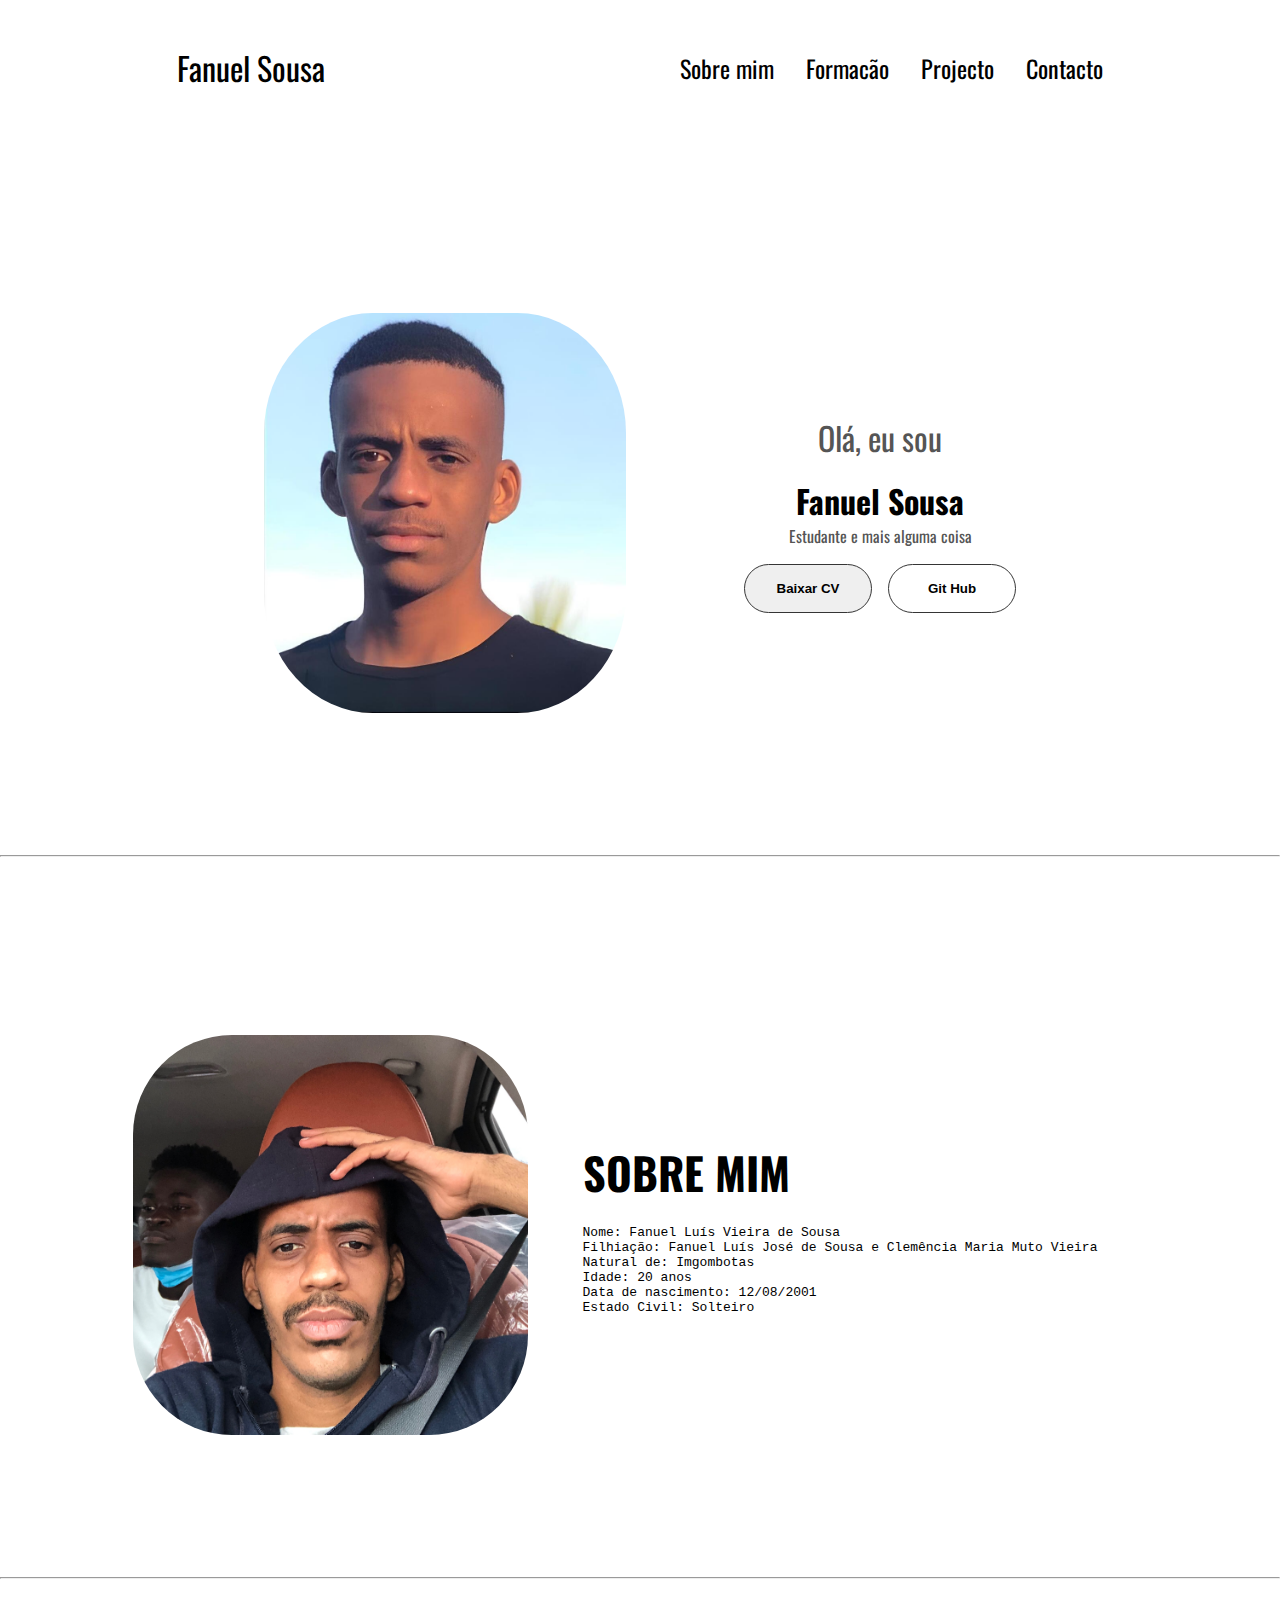
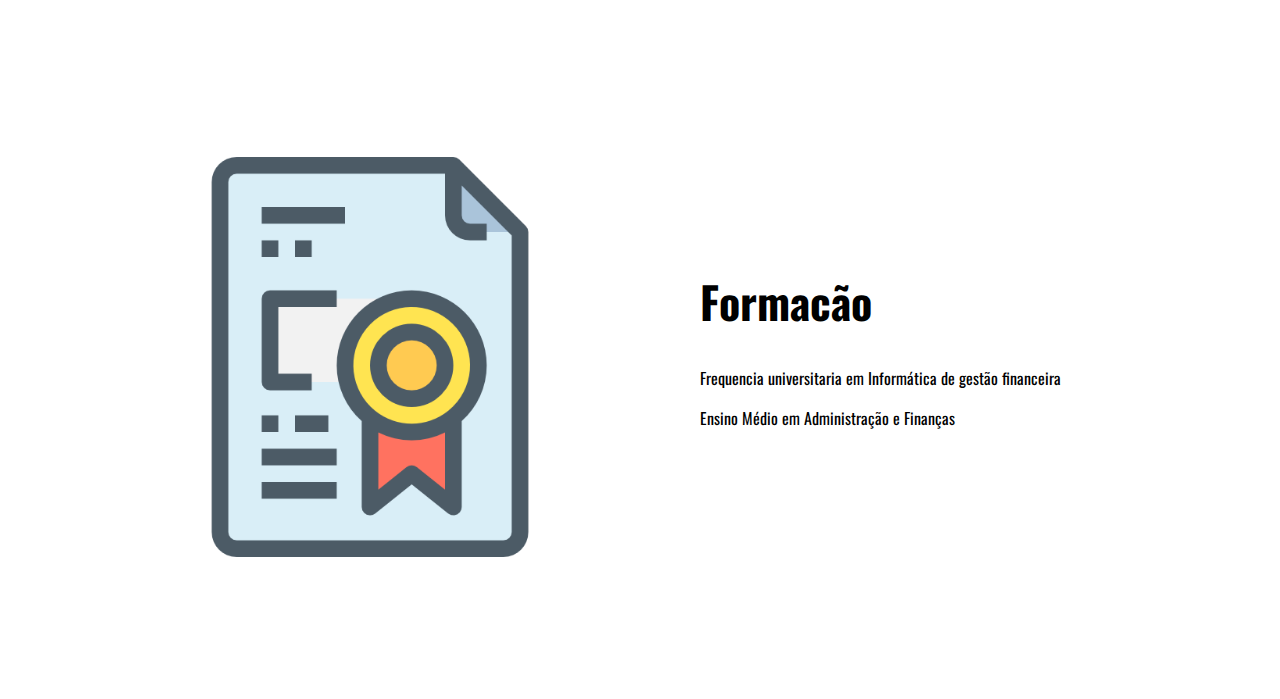
==== index.html @ 15035522 "first" ====
<!DOCTYPE html>
<html lang="en">
<head>
    <meta charset="UTF-8">
    <meta name="viewport" content="width=device-width, initial-scale=1.0">
    <title>CV</title>
    <link rel="stylesheet" href="estilo/style.css">
</head>
<body>
    <nav id="largedevice">
        <div class="logo">Fanuel Sousa</div>
        <div >
            <ul class="navlink">
                <li><a href="#aboutme">Sobre mim</a></li>
                <li><a href=#certificacao>Formacão</a></li>
                <li><a href="https://web.facebook.com" target="_blank">Projecto</a></li>
                <li><a href="https://web.facebook.com" target="_blank">Contacto</a></li>
            </ul>
        </div>
    </nav>
    <section id="perfil">
        <div class="fotoperfil">
            <img src="img/1.jpg" alt="Foto de Fanuel de Sousa" style="border-radius: 30%;">
        </div>
        <div class="sessaotexto">
            <p class="txt1">Olá, eu sou</p>
            <h1 class="title">Fanuel Sousa</h1>
            <p class="txt2">Estudante e mais alguma coisa</p>

            <div class="botao">
                <button class="btn1" onclick="window.open('//drive.google.com/uc?export=download&id=1w3uUy9OjhouTGVbgWJtc4XpANUk-ohTx')">Baixar CV</button>
                <button class="btn2" onclick="window.open('//github.com/fanuellv')">Git Hub</button>
            </div>
        </div>
        
    </section>
    <hr>
    <section id="aboutme">
        <div class="eu">
            <div class="euimg">
                <img src="img/2.JPG" alt="" style="border-radius: 25%;">
            </div>
            <div class="eutxtfull">
                <h1 class="eutitle">Sobre mim</h1>
            <pre class="eutxt">
Nome: Fanuel Luís Vieira de Sousa 
Filhiação: Fanuel Luís José de Sousa e Clemência Maria Muto Vieira
Natural de: Imgombotas
Idade: 20 anos
Data de nascimento: 12/08/2001 
Estado Civil: Solteiro
            </pre>
            </div>
        </div>
    </section>
    <hr>
    <section id="certificacao">
        <div class="certimg">
            <img src="img/certificado.png" alt="">
        </div>
        <div class="formacao">
            <h1>Formacão</h1>
            <ul>
                <li><a href="assets/licenciatura.html" target="_blank">Frequencia universitaria em Informática de gestão financeira</a></li>
                <li><a href="assets/medio.html" target="_blank">Ensino Médio em Administração e Finanças</a></li>

            </ul>
        </div>
    </section>
</body>
</html>
---- estilo/style.css ----
/*Geral*/

@import url('https://fonts.googleapis.com/css2?family=Oswald:wght@200..700&display=swap');

*{
    margin: 0;
    padding: 0;
}
body{
    font-family: "Oswald", sans-serif;
    font-optical-sizing: auto;
}
html{
    scroll-behavior: smooth;
}
p{
    color: rgb(85, 85, 85);
}

/*Navegacao*/
nav, .navlink{
    display: flex;
}
nav{
    justify-content: space-around;
    align-items: center;
    height: 15vh;
}
.navlink{
    gap: 2rem;
    list-style: none;
    font-size: 1.5rem;
}
a{
    color: black;
    text-decoration: none;
    text-decoration-color: none;
}
a:hover{
    color: grey;
    text-decoration: underline;
    text-underline-offset: 1rem;
    text-decoration-color: rgb(181, 181, 181);
    
}
.logo{
    font-size: 2rem;
}
.logo:hover{
    cursor: default;
    color: aqua;
}

/*Perfil sessao*/

section{
    padding-top:4vh;
    height: 96vh;
    margin: 0 10rem;
    box-sizing: border-box;
    min-height: fit-content;
}
#perfil{
    display: flex;
    justify-content: center;
    gap: 5rem;
    height: 80vh;
}
.fotoperfil{
    display: flex;
    height: 400px;
    width: 400px;
    margin: auto 0;
}
.sessaotexto{
    align-self: center;
    align-items: center;
    text-align: center;
}
.txt1{
    text-align: center;
    font-size: 2rem;
    margin-bottom: 1rem;
}
.title{
    font-size: 2rem;
    text-align: center;
}
.txt2{
    text-align: center;
    font-size: 1rem;
    margin-bottom: 1rem;
}
.botao{
    display: flex;
    justify-content: center;
    gap: 1rem;
}
button{
    font-weight: 600;
    transition: all 300ms ease;
    padding: 1rem;
    width: 8rem;
    border-radius: 2rem;
}
.btn1, .btn2{
    border: rgb(53, 53, 53) 0.1rem solid;
}
.btn1:hover, .btn2:hover{
    cursor: pointer;
}
.btn2:hover{
    background: rgb(53, 53, 53);
    color: white;
}
.btn1:hover{
    background: rgb(0, 0, 0);
    color: white;
}
.btn2{
    background: none;
}
.btn2:hover{
    border: rgb(255,255,255) 0.1rem solid;

}

/*Sobre mim*/
#aboutme{
    display: flex;
    justify-content: center;
    gap: 5rem;
    height: 80vh;
}
.eu{
    display: flex;
    justify-content: space-around;
    align-items: center;
}
.euimg{
    display: flex;
    height: 400px;
    width: 400px;
    margin: auto 0;
}
.eutxtfull{
    align-self: center;
    align-items: center;
    text-align: justify;
    padding: 50px;
}
.eutitle{
    font-size: 2.75rem;
    text-transform: uppercase;
    padding-bottom: 20px;
}

/*Certificacao*/
#certificacao{
    display: flex;
    justify-content: center;
    gap: 5rem;
    height: 80vh;
}
.certimg{
    display: flex;
    height: 400px;
    width: 400px;
    margin: auto 0;
}
.formacao{
    align-self: center;
    align-items: center;
    text-align: justify;
    padding: 50px;
}
.formacao li{
    list-style: none;
    padding-bottom: 1rem;
}
.formacao h1{
    font-size: 2.75rem;
    padding-bottom: 2rem;
}
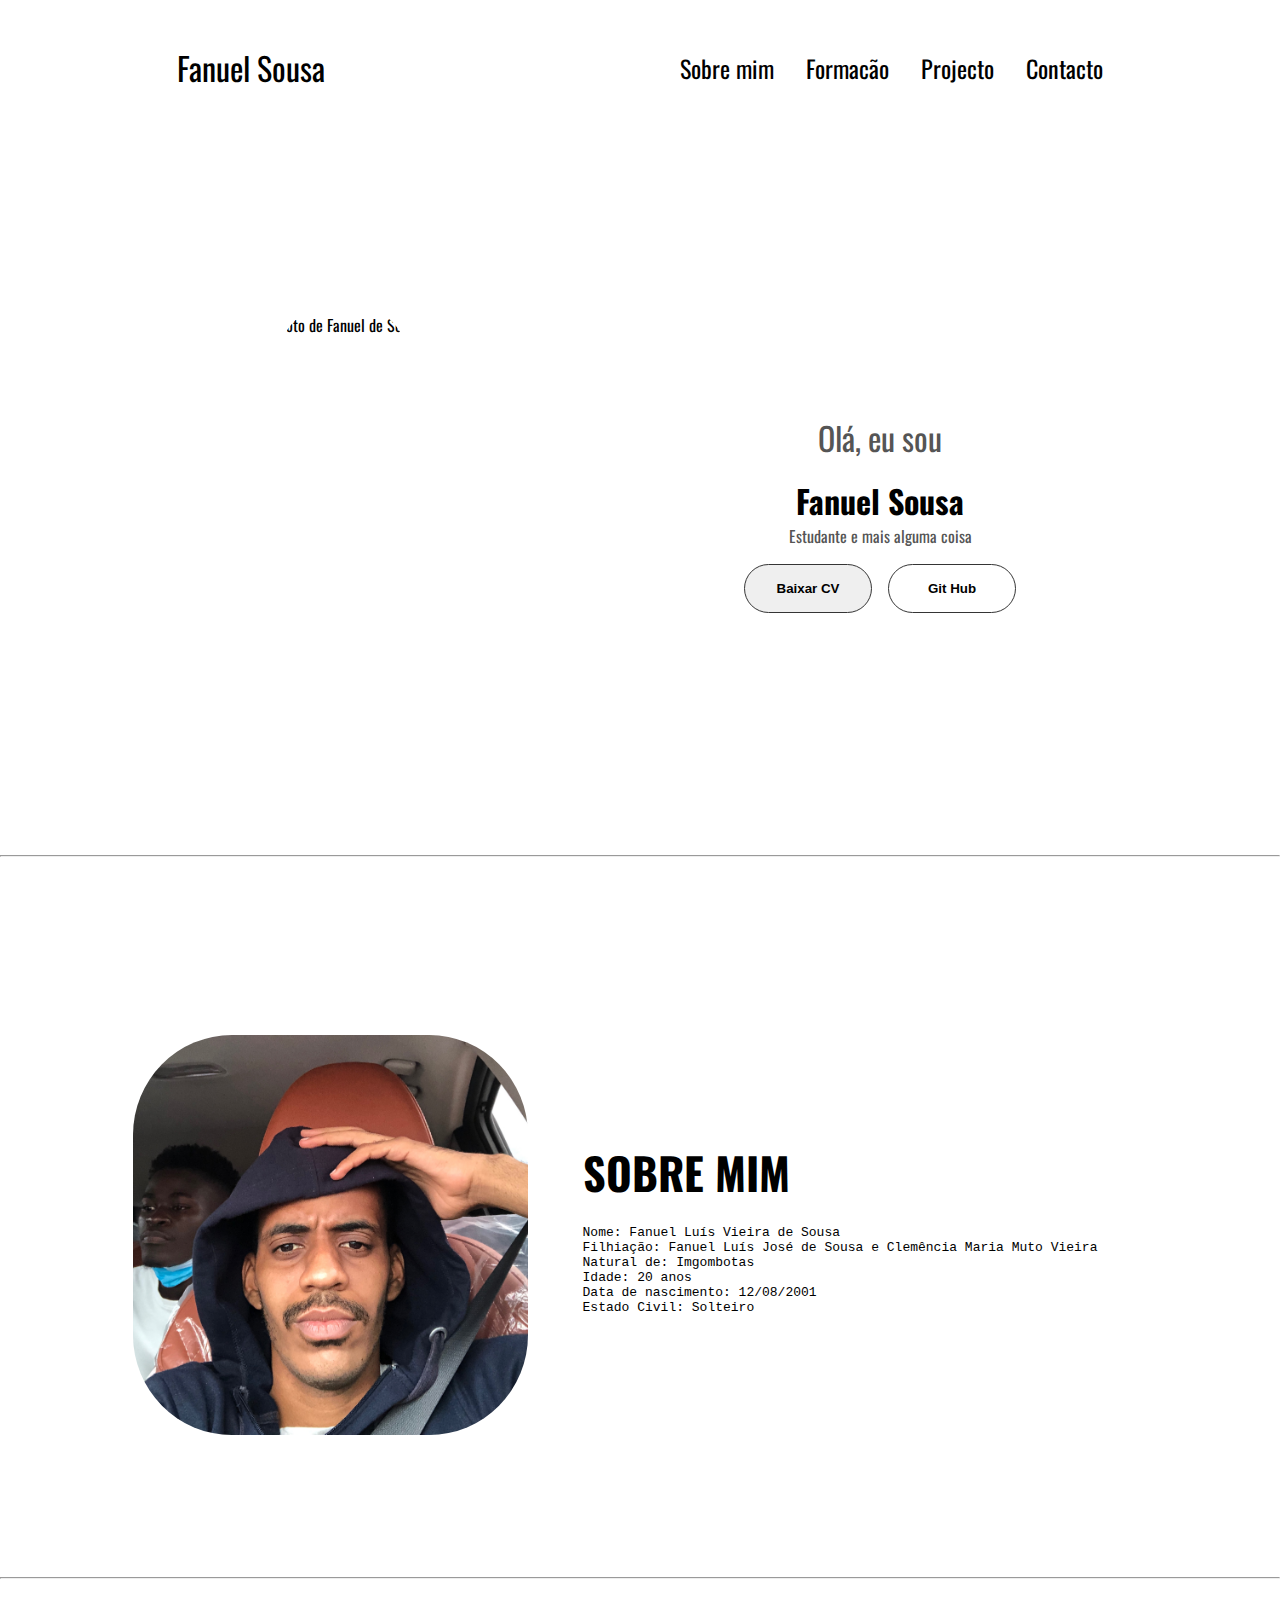
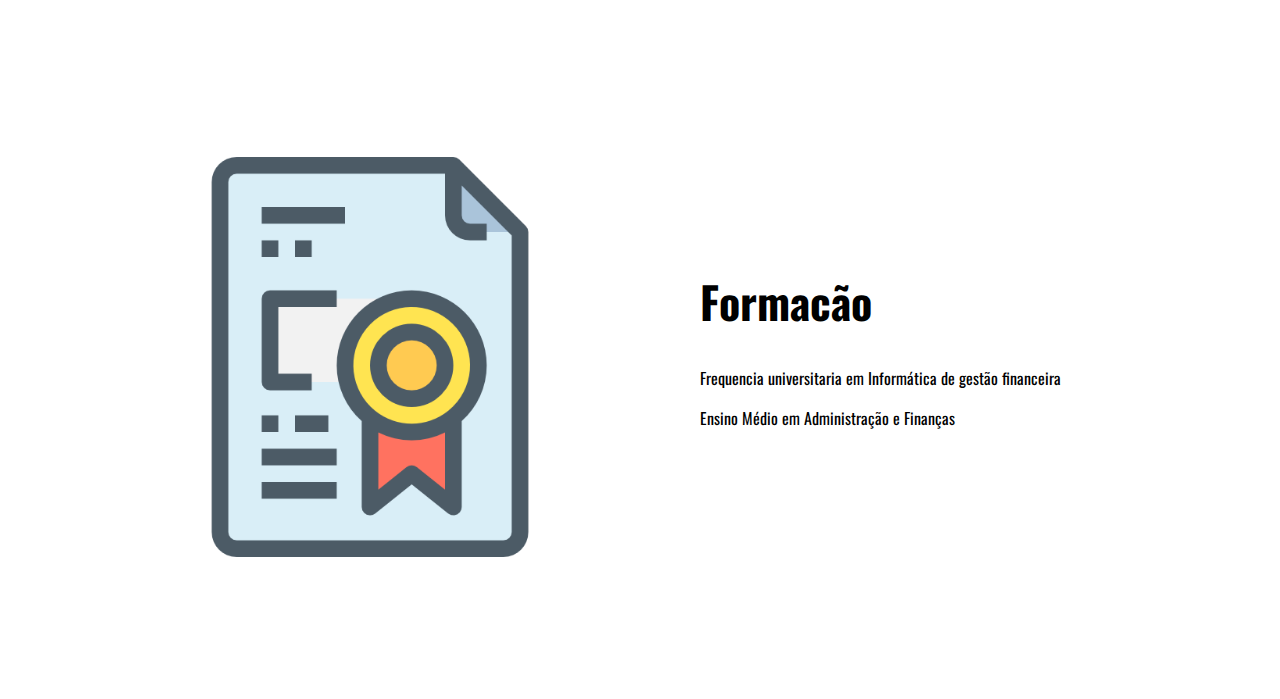
==== commit 64098cf1: "second" ====
--- a/index.html
+++ b/index.html
@@ -13,14 +13,14 @@
             <ul class="navlink">
                 <li><a href="#aboutme">Sobre mim</a></li>
                 <li><a href=#certificacao>Formacão</a></li>
-                <li><a href="https://web.facebook.com" target="_blank">Projecto</a></li>
-                <li><a href="https://web.facebook.com" target="_blank">Contacto</a></li>
+                <li><a href="">Projecto</a></li>
+                <li><a href="">Contacto</a></li>
             </ul>
         </div>
     </nav>
     <section id="perfil">
         <div class="fotoperfil">
-            <img src="img/1.jpg" alt="Foto de Fanuel de Sousa" style="border-radius: 30%;">
+            <img src="" alt="Foto de Fanuel de Sousa" style="border-radius: 30%;">
         </div>
         <div class="sessaotexto">
             <p class="txt1">Olá, eu sou</p>
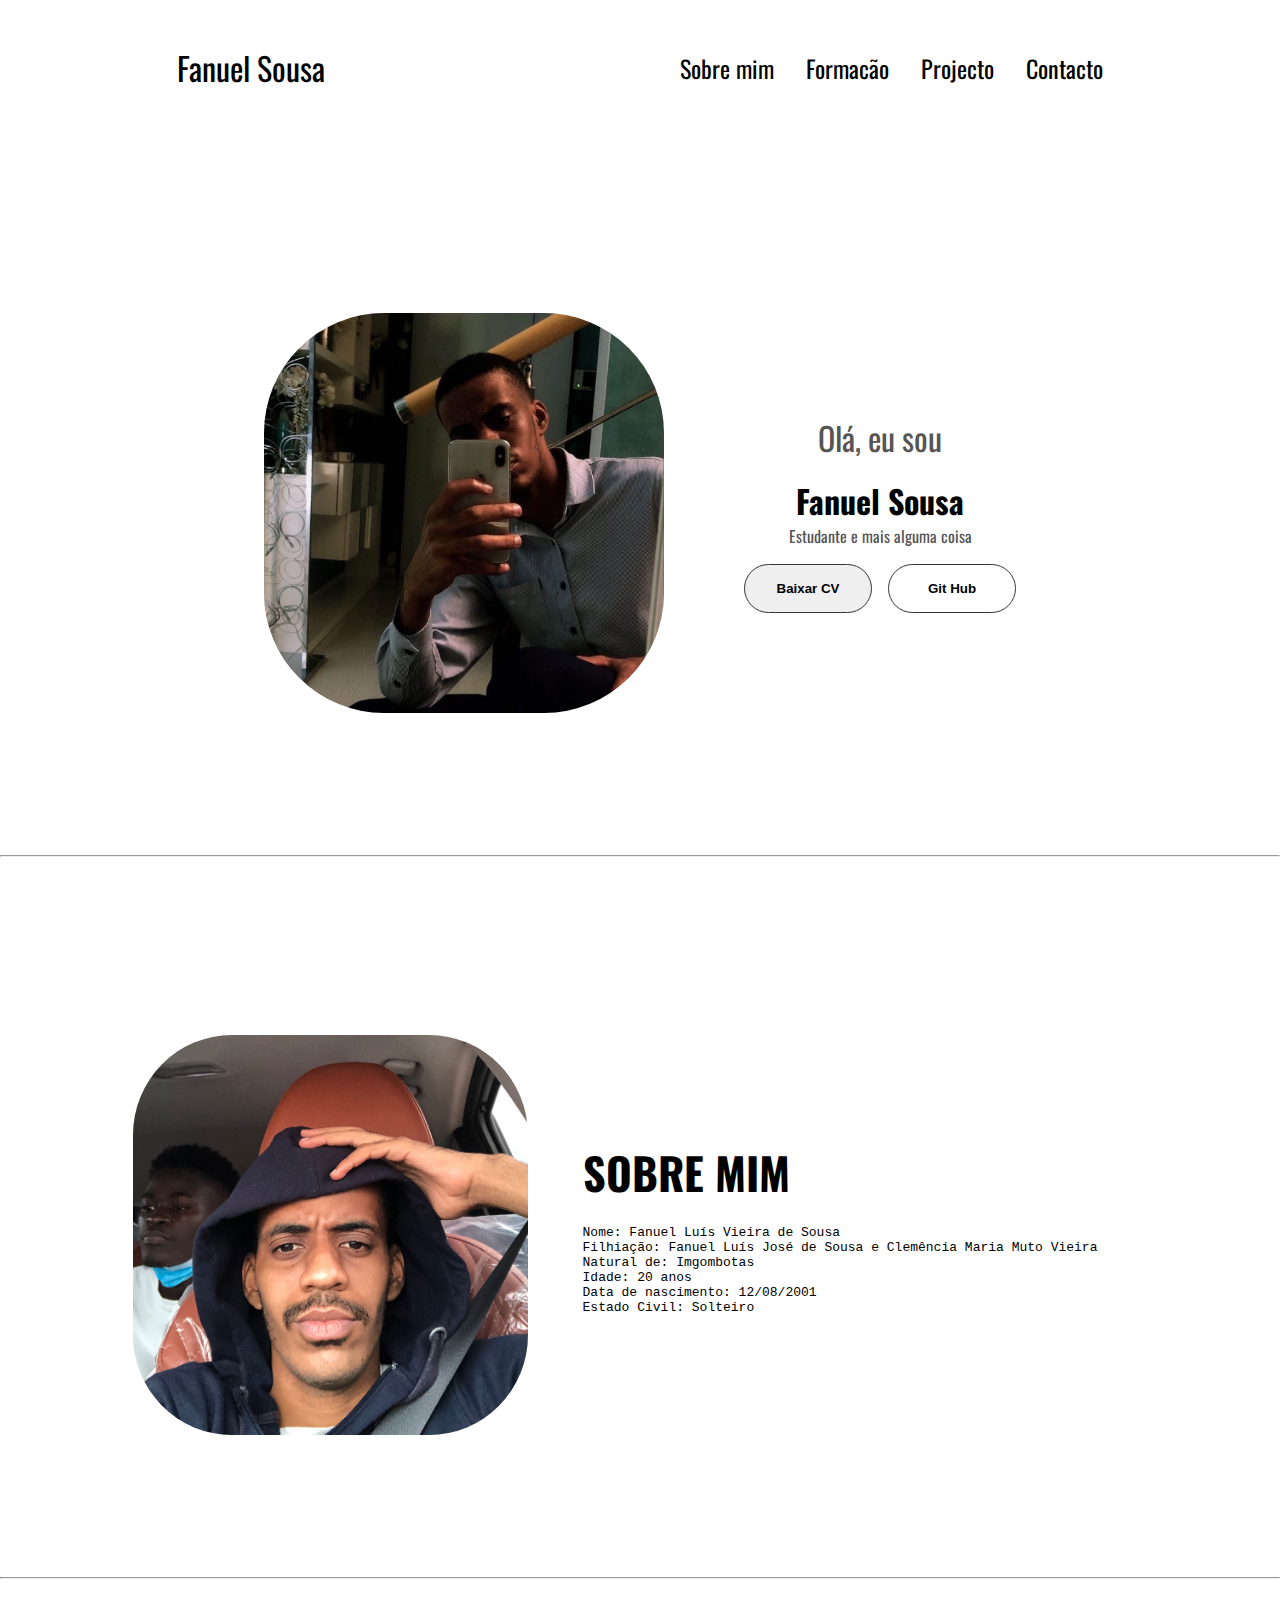
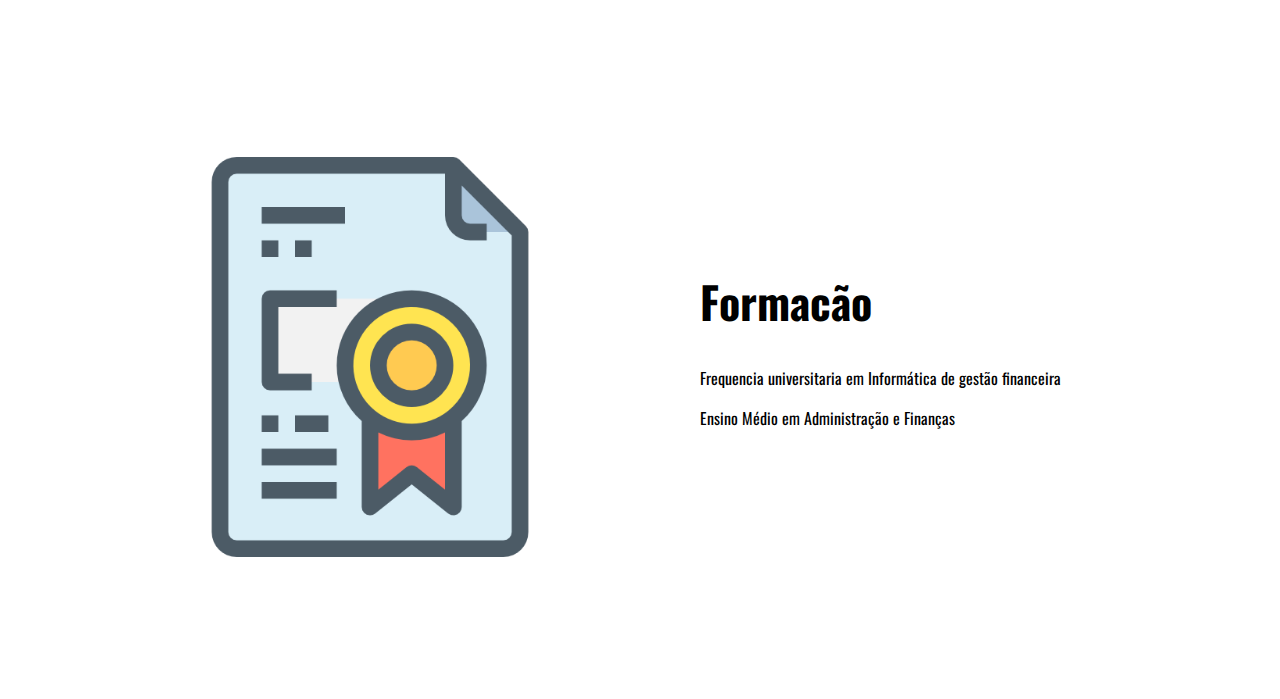
==== commit 20eb84c4: "next" ====
--- a/index.html
+++ b/index.html
@@ -20,7 +20,7 @@
     </nav>
     <section id="perfil">
         <div class="fotoperfil">
-            <img src="" alt="Foto de Fanuel de Sousa" style="border-radius: 30%;">
+            <img src="img/3.JPG" alt="Foto de Fanuel de Sousa" style="border-radius: 30%;">
         </div>
         <div class="sessaotexto">
             <p class="txt1">Olá, eu sou</p>
